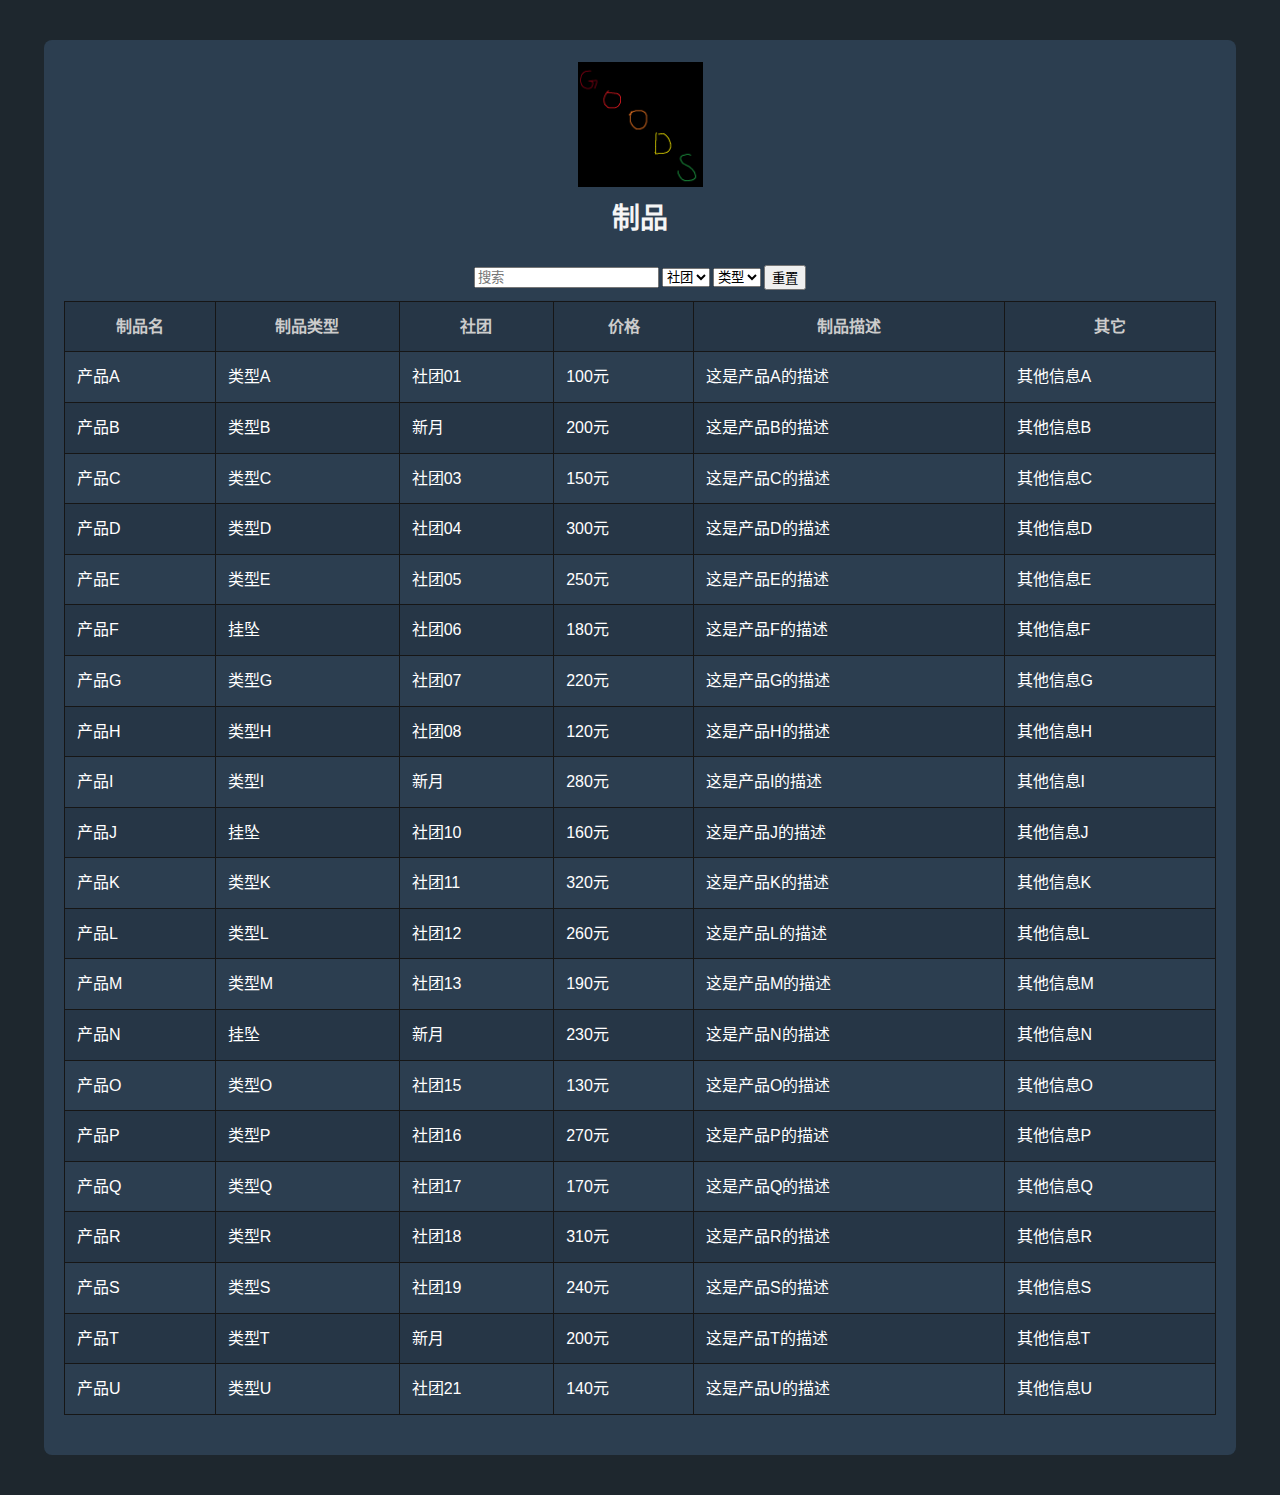
==== news/goods.html @ f029ac43 "20250202012659" ====
<!DOCTYPE html>
<html lang="zh-CN">
<head>
<meta charset="utf-8">
<meta name="description" content="newmoon">
<meta name="author" content="newmoon">
<meta name="viewport" content="width=device-width, initial-scale=1.0">
<link rel="icon" type="image/x-icon" href="../img/icon.ico">
<title>新月　新闻部　制品</title>
<link rel="stylesheet" href="style.css">
<script src="script.js"></script>
</head>

<body>
<!--
<div class="sidebar" id="sidebar"> </div>
<button class="toggle-btn" id="toggle-btn" onclick="toggleSidebar()">收起</button>
-->
<div class="main-content">
    <div class="head-image"> <img width="125px" src="../img/goods.png" alt="goods"></div>
    <div class="title">制品</div>
    <label class="condition">
<input type="text" id="search" placeholder="搜索" onkeyup="searchTable()">
        <select class="club-name" name="社团名称" id="club-name">
            <option value="ALL">社团</option>
            <option value="新月">新月</option>
        </select>
        <select class="goods-info" name="制品信息" id="goods-info">
            <option value="ALL">类型</option>
            <option value="挂坠">挂坠</option>
        </select>
        <button onClick="resetAllCondition()">重置</button>
    </label>
    <table class="goods-table" id="goods-table">
        <thead>
        <th>制品名</th>
            <th onclick="sortTable(1)">制品类型</th>
            <th onclick="sortTable(2)">社团</th>
            <th onclick="sortTable(3)">价格</th>
            <th>制品描述</th>
            <th>其它</th>
            </thead>
        <tbody>
        </tbody>
    </table>
</div>
</body>
</html>
---- news/style.css ----
body {
    font-family: '-apple-system', 'BlinkMacSystemFont', 'PingFang SC', 'Segoe UI Variable Display', 'Roboto', 'Helvetica Neue', 'Segoe UI', 'Microsoft YaHei UI', 'Microsoft YaHei', 'Yu Gothic UI', sans-serif, 'Apple Color Emoji', 'Segoe UI Emoji', 'Segoe UI Symbol';
    background-color: #1E272E;
    color: #FFFFFF;
    line-height: 1.6;
    margin: 0;
    padding: 0;
    display: flex;
}
table {
    width: 100%;
    border-collapse: collapse;
    margin-bottom: 20px;
}
table, th, td {
    border: 1px solid #161616;
}
th, td {
    padding: 12px;
    text-align: left;
    white-space: nowrap;
}
th {
    background-color: #263646;
    color: #cccccc;
    text-transform: uppercase;
    text-align: center;
    font-weight: 600;
	cursor: pointer;
}
tr:nth-child(even) {
    background-color: #263646;
}
tr:hover {
    background-color: #1e2b38;
}
.head-image {
    text-align: center;
    margin: 2px 0;
}
.title {
    font-size: 28px;
    font-weight: bold;
    text-align: center;
    margin-bottom: 20px;
    color: #F5F5F5;
}
.main-content {
    width: 90%;
    max-width: 1200px;
    margin: 40px auto 40px auto;/*left 350px*/
    padding: 20px;
    background: #2C3E50;
    border-radius: 8px;
    overflow-x: auto;
}
.condition {
    display: flex;
    align-items: center;
    justify-content: center;
    text-align: center;
    border-radius: 3px;
    border: 0;
    margin-left: auto;
    margin-right: auto;
    padding: 0.2em;
    margin-bottom: 0.5em;
    gap: 0.2em;
}
.sidebar {
    margin: 10px;
    width: 250px;
    height: 93vh;
    border-radius: 8px;
    padding: 20px;
    background-color: #2c3e50;
    position: fixed;
    transition: all 0.3s ease;
}
.sidebar.hidden {
    display: none;
}
.sidebar-content {
    padding: 10px;
}
.main-content.hidden-sidebar {
    margin-left: auto;
}
/*
@media (max-width: 768px) {
    .sidebar {
        display: none;
    }
    .main-content {
        margin-left: 0; 
    }
    .toggle-btn {
		    margin-left: 0px;
	}
}
*/
.toggle-btn {
    position: fixed;
    margin: 50px auto auto 300px;
    border-radius: 0px 5px 5px 0px;
    background-color: #2c3e50;
    color: white;
    border: 0px;
    padding: 5px 1px;
    cursor: pointer;
    transition: all 0.3s ease;
}
.toggle-btn.hidden {
    margin-left: 0px;
}


.active {
            color: red;
        }
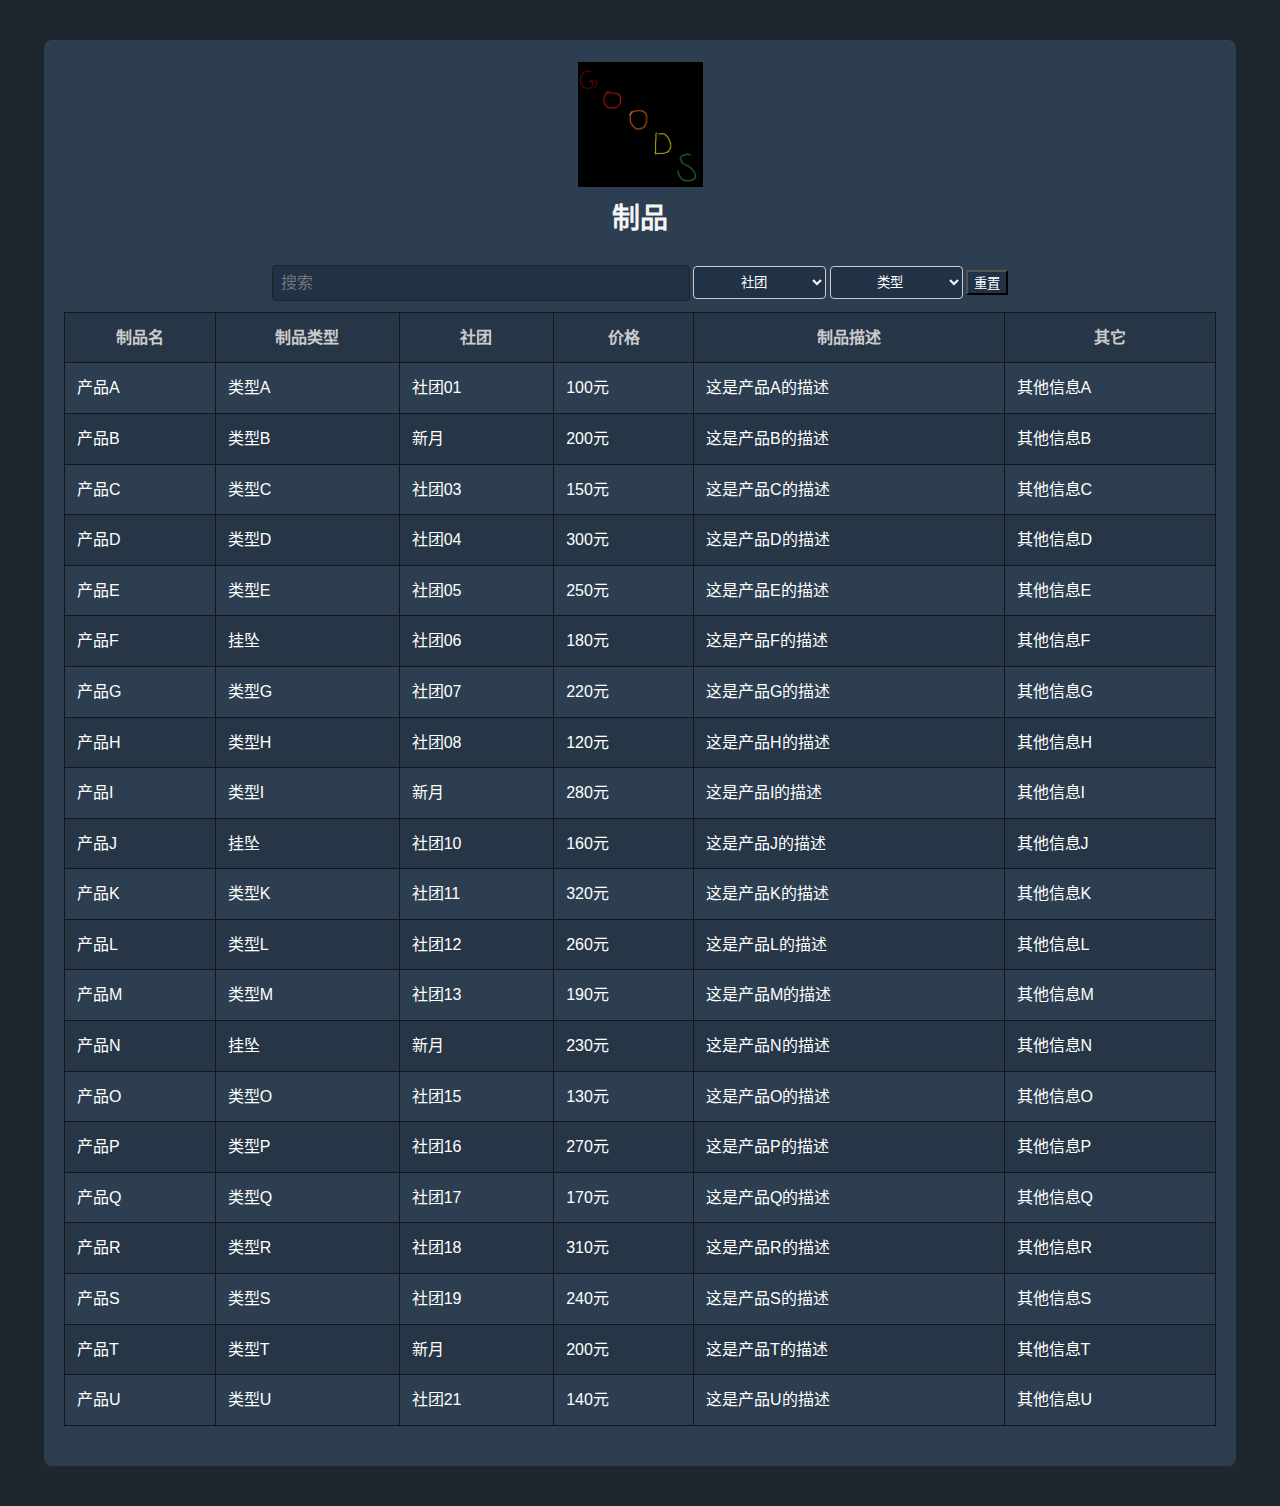
==== commit f4623fba: "20250202020341" ====
--- a/news/goods.html
+++ b/news/goods.html
@@ -29,7 +29,7 @@
             <option value="ALL">类型</option>
             <option value="挂坠">挂坠</option>
         </select>
-        <button onClick="resetAllCondition()">重置</button>
+        <button onClick="resetAllCondition()" id="reset-button">重置</button>
     </label>
     <table class="goods-table" id="goods-table">
         <thead>
--- a/news/style.css
+++ b/news/style.css
@@ -98,7 +98,7 @@
 		    margin-left: 0px;
 	}
 }
-*/
+
 .toggle-btn {
     position: fixed;
     margin: 50px auto auto 300px;
@@ -112,8 +112,68 @@
 }
 .toggle-btn.hidden {
     margin-left: 0px;
+}*/
+
+#search {
+	background: #213146;
+	color: #ffffff;
+    padding: 8px;
+    width: 100%;
+    max-width: 400px;
+    border: 1px solid #222222;
+    border-radius: 4px;
+    font-size: 16px;
+    outline: none;
 }
 
+.condition {
+    display: flex;
+    align-items: center;
+    justify-content: center;
+    text-align: center;
+    border: 0;
+    margin-left: auto;
+    margin-right: auto;
+    padding: 0.2em;
+    margin-bottom: 0.5em;
+    gap: 0.2em;
+}
+
+.condition select {
+    display: inline-block;	
+	background: #213146;
+	color: #ffffff;
+    align-items: center;
+    justify-content: center;
+    text-align: center;
+    border-radius: 4px;
+    border: 1px solid #ccc;
+    padding: 0.5em;
+    width: 10em;
+    outline: none;
+}
+
+select:focus {
+    border-color: #66afe9;
+}
+
+select option {
+    font-size: 16px;
+    color: #FFFFFF;
+    background-color: #213146;
+    padding: 5px;
+    text-align: center;
+}
+
+select option:active {
+    background-color: #56789c;
+    color: #333;
+}
+
+#reset-button{
+	    background-color: #213146;
+    color: #ffffff;
+}
 
 .active {
             color: red;
